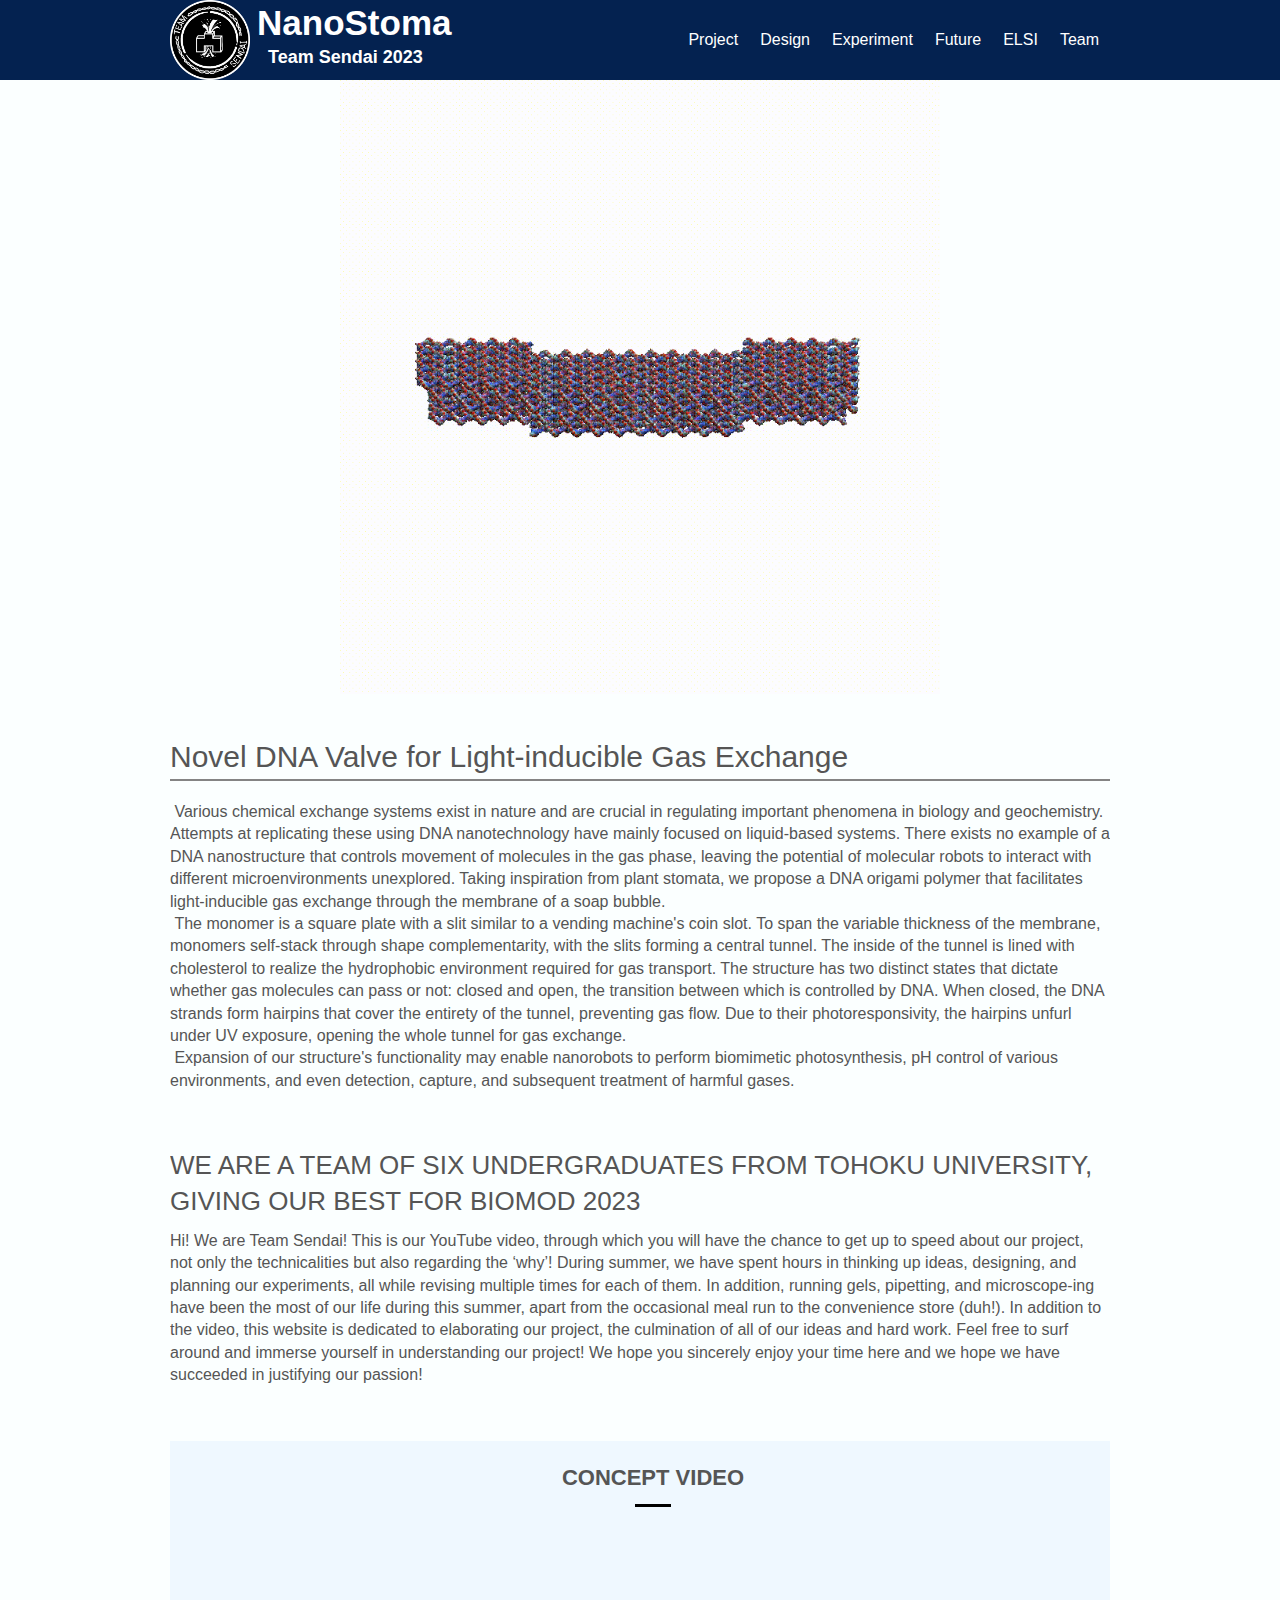
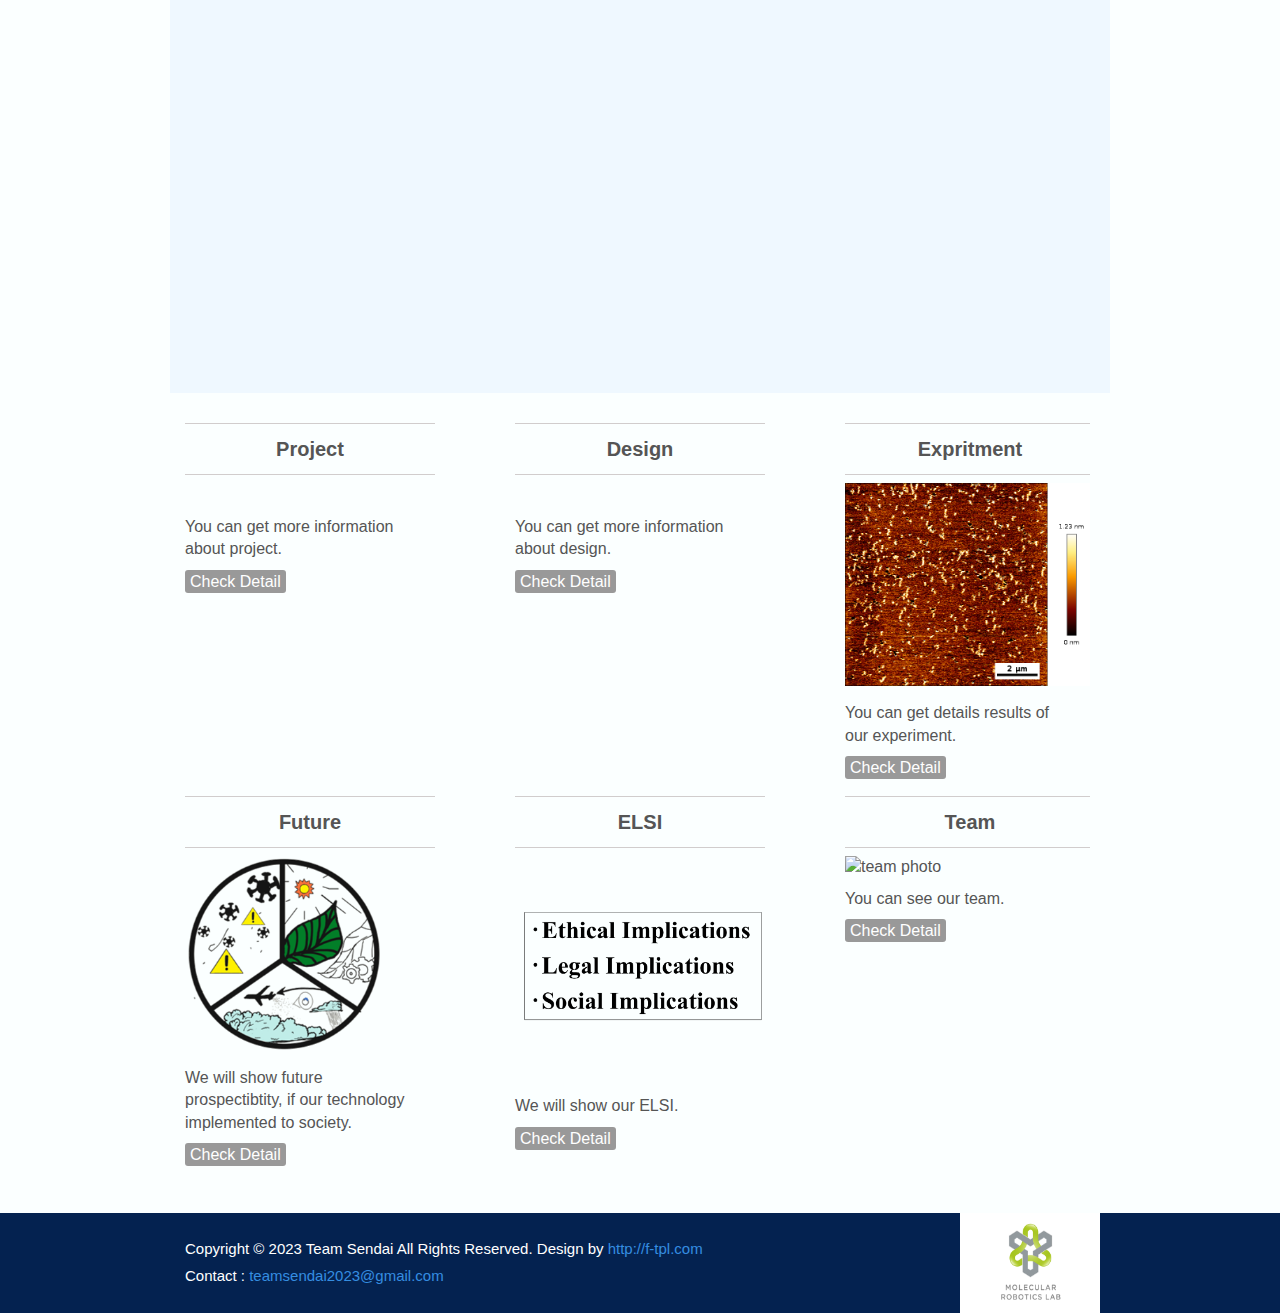
==== index.html @ efcb8c97 "ryan" ====
<!DOCTYPE html>
<html lang="en">


<head>
	<meta charset="UTF-8">
	<meta name="viewport" content="width=device-width, user-scalable=yes, maximum-scale=1.0, minimum-scale=1.0">
	<meta name="description" content="BIOMOD Team Sendai">
	<title>BIOMOD Team Sendai 2023</title>
	<link rel="profile" href="http://gmpg.org/xfn/11">
	<link rel="stylesheet" type="text/css" media="all" href="style.css">
	<!--[if lt IE 9]>
	<script src="js/html5.js"></script>
	<script src="js/css3-mediaqueries.js"></script>
	<![endif]-->
	<script src="js/jquery1.4.4.min.js"></script>
	<script src="js/script.js"></script>
</head>

<body>
	<header id="header" role="banner">
		<div class="inner">
			<a href="index.html">
				<div class="logo">
					<img src="images/logo.PNG" width="80" height="80" alt="This is our team logo" align="left">
					<strong>&thinsp;NanoStoma</strong>
					<h1>&emsp;Team Sendai 2023</h1>
				</div>
			</a>
			<nav id="mainNav">
				<div class="inner">
					<a class="menu" id="menu"><span>MENU</span></a>
					<div class="panel">
						<ul id="topnav">
							<li><a href="project.html"><strong>Project</strong></a>
								<ul class="sub-menu">
									<li><a href="project.html#background">BACKGROUND</a></li>
									<li><a href="project.html#problem">PROBLEM</a></li>
									<li><a href="project.html#challege">CHALLENGE</a></li>
									<li><a href="project.html#solution">SOLUTION</a></li>
									<li><a href="project.html#goal">GOALS</a></li>
									<li><a href="project.html#feasibility">FEASIBILITY</a></li>
								</ul>
							</li>
							<li><a href="design.html"><strong>Design</strong></a>
								<ul class="sub-menu">
									<li><a href="design.html#overview">OVERVIEW</a></li>
									<li><a href="design.html#structure">STRUCTURE</a></li>
									<li><a href="design.html#self-stacking">SELF-STACKING</a></li>
									<li><a href="design.html#slit">SLIT</a></li>
									<li><a href="design.html#locking-mechanism">LOCKING MECHANISM</a></li>
								</ul>
							</li>
							<li><a href="experiment.html"><strong>Experiment</strong></a>
								<ul class="sub-menu">
									<li><a href="experiment.html#summary">SUMMARY</a></li>
									<li><a href="experiment.html#structure">STRUCTURE</a></li>
									<li><a href="experiment.html#stacking">STACKING</a></li>
									<li><a href="experiment.html#locking">LOCKING MECHANISM</a></li>
									<li><a href="experiment.html#cholesterol">CHOLESTEROL</a></li>
								</ul>
							</li>
							<li><a href="future.html"><strong>Future</strong></a></li>
							<li><a href="elsi.html"><strong>ELSI</strong></a></li>
							<li><a href="team.html"><strong>Team </strong></a></li>
						</ul>
					</div>
				</div>
			</nav>
		</div>
	</header>

	<div id="mainBanner">
		<div class="inner" style="text-align: center">
			<img src="images/index/vmd.gif" width="600" height="360" alt="ホームページサンプル株式会社のサイトです">

		</div>
	</div>

	<div id="wrapper">
		<section id="post-221" class="content">
			<h3 class="heading">Novel DNA Valve for Light-inducible Gas Exchange </h3>
			<article class="post">
				<p> &nbsp;Various chemical exchange systems exist in nature and are crucial in regulating important
					phenomena in biology and geochemistry. Attempts at replicating these using DNA nanotechnology have
					mainly focused on liquid-based systems.
					There exists no example of a DNA nanostructure that controls movement of molecules in the gas phase,
					leaving the potential of molecular robots to interact with different microenvironments unexplored.
					Taking inspiration from plant stomata, we propose a DNA origami polymer that facilitates
					light-inducible gas exchange through the membrane of a soap bubble.
					<br />
					&nbsp;The monomer is a square plate with a slit similar to a vending machine's coin slot. To span
					the variable thickness of the membrane, monomers self-stack through shape complementarity, with the
					slits forming a central tunnel.
					The inside of the tunnel is lined with cholesterol to realize the hydrophobic environment required
					for gas transport.
					The structure has two distinct states that dictate whether gas molecules can pass or not: closed and
					open, the transition between which is controlled by DNA. When closed, the DNA strands form hairpins
					that cover the entirety of the tunnel, preventing gas flow.
					Due to their photoresponsivity, the hairpins unfurl under UV exposure, opening the whole tunnel for
					gas exchange.
					<br />
					&nbsp;Expansion of our structure's functionality may enable nanorobots to perform biomimetic
					photosynthesis, pH control of various environments, and even detection, capture, and subsequent
					treatment of harmful gases.
					<br/><br/><br/>
				</p>
			</article>

			
			<article class="post">
				<p style="font-size: 26px;"><strong>WE ARE A TEAM OF SIX UNDERGRADUATES FROM TOHOKU UNIVERSITY, GIVING OUR BEST FOR BIOMOD 2023</strong>
				</p>
				<p> Hi! We are Team Sendai! This is our YouTube video, through which you will have the chance to get up
					to speed about our project, not only the technicalities but also regarding the ‘why’! During summer,
					we have spent hours in thinking up ideas, designing, and planning our experiments, all while
					revising multiple times for each of them. In addition, running gels, pipetting, and microscope-ing
					have been the most of our life during this summer, apart from the occasional meal run to the
					convenience store (duh!). In addition to the video, this website is dedicated to elaborating our
					project, the culmination of all of our ideas and hard work. Feel free to surf around and immerse
					yourself in understanding our project! We hope you sincerely enjoy your time here and we hope we
					have succeeded in justifying our passion!
				</p>
			</article>



			<div class="movie">
				<h2>CONCEPT VIDEO</h2>
				<iframe width="560" height="315" src="https://www.youtube.com/embed/drkWTxfZ9OQ?si=h0eYjU466DrlDH5y"
					title="YouTube video player" frameborder="0"
					allow="accelerometer; autoplay; clipboard-write; encrypted-media; gyroscope; picture-in-picture; web-share"
					allowfullscreen></iframe>
			</div>

		</section>

		<section class="gridWrapper">
			<article class="grid">
				<div class="box">
					<h3>Project</h3>
					<p class="img"><img width="250" src="images/index/project.png" alt="" /></p>
					<p>You can get more information about project.</p>
					<p class="readmore"><a href="project.html">Check Detail</a></p>
				</div>
			</article>
			<article class="grid">
				<div class="box">
					<h3>Design</h3>
					<p class="img"><img width="250" src="images/index/cadnano.png" alt="" /></p>
					<p>You can get more information about design.</p>
					<p class="readmore"><a href="design.html">Check Detail</a></p>
				</div>
			</article>

			<article class="grid">
				<div class="box">
					<h3>Expritment</h3>
					<p class="img"><img width="250" src="images/index/experiment.png" alt="" /></p>
					<p>You can get details results of our experiment.</p>
					<p class="readmore"><a href="experiment.html">Check Detail</a></p>
				</div>
			</article>
			<article class="grid">
				<div class="box">
					<h3>Future</h3>
					<p class="img"><img width="200" src="images/index/future.png" alt="" /></p>
					<p>We will show future prospectibtity, if our technology implemented to society.</p>
					<p class="readmore"><a href="future.html">Check Detail</a></p>
				</div>
			</article>

			<article class="grid">
				<div class="box">
					<h3>ELSI</h3>
					<p class="img"><img width="250" src="images/index/elsi.png" alt="elsi image"
							style="margin-top: 50px;margin-bottom: 50px;" /></p>
					<p>We will show our ELSI.</p>
					<p class="readmore"><a href="elsi.html">Check Detail</a></p>
				</div>
			</article>
			<article class="grid">
				<div class="box">
					<h3>Team</h3>
					<p class="img"><img width="250" src="images/index/team.png" alt="team photo" /></p>
					<p>You can see our team.</p>
					<p class="readmore"><a href="team.html">Check Detail</a></p>
				</div>
			</article>
		</section>
	</div>

	<footer id="footer">
		<div class="inner">

			<article class="molbot"><a href="http://www.molbot.mech.tohoku.ac.jp/"><img src="images/molbot.png"
						width="140" height="100" alt="molbot" align="right"></a></article>
			<article class="copyright">Copyright &copy; 2023 Team Sendai All Rights Reserved. Design by <a
					href="http://f-tpl.com" target="_blank" rel="nofollow">http://f-tpl.com</a></article>
			<article class="mail">Contact : <a
					href="mailto:teamsendai2023&#64;gmail.com">teamsendai2023&#64;gmail.com</a></article>
		</div>
	</footer>

</body>

</html>
---- style.css ----
@charset "utf-8";exp

/* =Reset default browser CSS.
Based on work by Eric Meyer:http://meyerweb.com/eric/tools/css/reset/index.html
-------------------------------------------------------------- */
html, body, div, span, applet, object, iframe, h1, h2, h3, h4, h5, h6, p, blockquote, pre, a, abbr, acronym, address, big, cite, code, del, dfn, em, font, ins, kbd, q, s, samp, small, strike, strong, sub, sup, tt, var, dl, dt, dd, ol, ul, li, fieldset, form, label, legend, table, caption, tbody, tfoot, thead, tr, th, td{border:0;font-family:inherit;font-size:100%;font-style:inherit;font-weight:inherit;margin:0;outline:0;padding:0;vertical-align:baseline;}
:focus{outline:0;}

ol, ul{list-style:none;}
table{border-collapse:separate;border-spacing:0;}
caption, th, td{font-weight:normal;text-align:left;}
blockquote:before, blockquote:after,q:before, q:after{content:"";}
blockquote, q{quotes:"" "";}
a img{border:0;}
figure{margin:0}
article, aside, details, figcaption, figure, footer, header, hgroup, menu, nav, section{display:block;}
/* -------------------------------------------------------------- */

p{
  font-size: 16px;
  line-height:1.4;
}

body{
color:#555;
font:12px arial,"ヒラギノ丸ゴ ProN W4","Hiragino Maru Gothic ProN","メイリオ","Meiryo","ＭＳ Ｐゴシック","MS PGothic",Sans-Serif;
line-height:1.5;
background:#fbffff;
-webkit-text-size-adjust:100%;
}

/* リンク設定
------------------------------------------------------------*/
a{color:#358de0;text-decoration:none;}
a:hover{color:#429bef;}
a:active, a:focus{outline:0;}


/* 全体
------------------------------------------------------------*/
#wrapper{
margin:20px auto 0;
padding:0 1%;
width:98%;
position:relative;
}



.inner{
margin:0 auto;
width:100%;
}


/*************
/* ヘッダー
*************/
#header{
position: -webkit-sticky;
position: sticky;
top:0;
background-color:rgb(4, 34, 80);
z-index:100;
margin:0;
}


#header:after{
content:"";
display: block;   
clear:both; 
visibility:hidden;
}

#header h1{
font-size:40px;
font-weight:normal;
}

/*ページの移動用*/
.page-jump{
  font-size: 12px;
  padding-bottom: -30px;
  margin-bottom: -20px;
  padding-top: -20px;
}


/*************
/* ロゴ
*************/
#header .logo{
float:left;
padding:0;
font-size:35px;/*18*/
color:#ffffff;
font-weight:bold;
line-height:1.3;

}



#header h1{
  font-size:18px;
  color:#ffffff;
  line-height:1.3;
  font-weight:bold;
  margin-left: 30px;
}





/**************************
/* メイン画像（トップページ）
**************************/
#mainBanner{
margin:0 auto;
padding:0;
width:100%;
line-height:0;
}

#mainBanner .inner{position:relative;}

#mainBanner img{
max-width:100%;
height:auto;
}

.slogan{
position:absolute;
max-width:100%;
height:auto;
bottom:0;
left:0;
padding:5px 10px;
line-height:1.4;
z-index:100;
}

.slogan h2{
padding-bottom:5px;
color:#333;
font-size:20px;
}

.slogan h3{
font-size:14px;
color:#666;
}


/**************************
/* グリッド
**************************/
.gridWrapper{
padding-bottom:10px;
clear:both;
overflow:hidden;
}

.grid h3{
font-size: 20px;
padding:10px 0;
text-align: center;
margin-bottom:20px 0;
font-weight:bold;
border-top:1px solid #d1cdcd;
border-bottom:1px solid #d1cdcd;
/**/
width:250px;

}

.gridWrapper .grid{
 margin:0 30px;
 /**/display:flex;
}


.gridWrapper .box{
  padding-left: 5px;
  padding-right: 5px;
  padding-bottom: 5%;
}




.grid p{
  padding:5px 0;
  /**/
  width:220px;
}

.grid p.img{
/*float:left;*/
margin:3px 0 0 0;
}

.readmore{clear:both;}

.readmore a{
padding:3px 5px;
border-radius:3px;
color:#fff;
background:#999;
}

.readmore a:hover{background:#ccc;}


/* フッター内のグリッド(3カラム) */
#footer .grid{
border:0;
background:transparent;
}

#footer .grid p{
  padding:0;
}


/*************
メイン コンテンツ
*************/
section.content{
padding:10px 0;
margin-bottom:20px;
border-radius:6px;
overflow:hidden;
font-size:14px;
}

section.content p{margin-bottom:5px;}


/* アーカイブページ */
section.content .archive{
padding:20px 0 0;
border-bottom:1px dotted #ccc;
}

section.content p{

  margin-top: 5px;
  margin-bottom: 10px;
  padding: 0px;
}

h3.heading{
margin:10px 0 20px;
font-size:30px;
border-bottom:2px solid #848484;
}



section.content img{
max-width:90%;
height:auto;
}

.alignleft{
float:left;
clear:left;
margin:3px 10px 10px 0;
}

.alignright{
float:right;
clear:right;
margin:3px 0 10px 10px;
}

.border,ul.list img{border:4px solid #ebebeb;}


/**//**/
ul.future li:before{
  content:"・"
}

ul.future li{
  font-size:16px;
  text-indent: -10px;
  margin-left: 1.2em;
	text-indent: -1.2em;
}

ul.elsi li:before{
  content:"・"
}

ul.elsi li{
  font-size:16px;
  text-indent: -10px;
  margin-left: 1.2em;
	text-indent: -1.2em;
}

ul.elsi li:last-child{padding-bottom:0;}


/*movie css*/
.movie {
  width: 930px;
  max-width: 90%;
  background-color: #eff8ff;
  padding: 0px 60px;
  margin-top: 55px;
  margin-left: auto;
  margin-right: auto;
}

.movie h2 {
  font-size: 22px;
  font-weight: bold;
  text-align: center;
  padding-top: 20px;
  
}

.movie h2::after {
  content: '';
  display: block;
  width: 36px;
  height: 3px;
  background-color: #000000;
  margin-top: 10px;
  margin-left: auto;
  margin-right: auto;
}

.movie iframe {
  display: block;
  width: 100%;
  height: 456px;
  margin-top: 30px;
}



/*************
/* フッター
*************/
#footer{
background-color:rgb(4, 34, 80);
clear:both;
padding:0;
margin:0;
overflow:hidden;
height: 100px;

display: flex;
}


#footer .copyright{
  font-size:15px;
  margin: 25px 15px 5px;
  color:#ffffff;
}

#footer .mail{
  font-size:15px;
  margin-top: 0px;
  margin-left: 15px;
  color:#ffffff;
}

#footer .molbot{
  justify-content: flex-end;
  margin-right: 10px;
}



/*************
サブ（フッター前）コンテンツ
*************/
#sub ul{padding:10px;}

#sub li{
margin-bottom:10px;
padding-bottom:10px;
border-bottom:1px dashed #ebebeb;
}

#sub li:last-child{
border:0;
margin-bottom:0;
}

#sub li a{
color:#555;
display:block;
}

#sub li a:hover{
color:#a5a5a5;
}

#sub ul.list{padding-bottom:7px;}

#sub ul.list li{
clear:both;
margin-bottom:5px;
padding:5px 0;
overflow:hidden;
}

#sub ul.list li img{
float:left;
margin-right:10px;
}

#sub ul.list li{
font-size:12px;
line-height:1.35;
}

#sub .grid h3{border-radius:0;}


/* page navigation
------------------------------------------------------------*/
.pagenav{
clear:both;
width:100%;
height:30px;
margin:-10px 0 0px;
font-size: 14px;

}

.pagenav a{
color:#000000;
}

.pagenav a:hover{
color:#a5a5a5;
}

.prev{float:left}
.next{float:right;}

#pageLinks{
clear:both;
text-align:center;
}


/* タイポグラフィ
*****************************************************/
.dateLabel{
margin:0 0 10px;
text-align:right;
font:italic 1em "Palatino Linotype", "Book Antiqua", Palatino, serif;
}

.post p{padding-bottom:10px;}

.post ul{margin:0 0 10px 10px;}

.post ul li{
margin-bottom:5px;
padding-left:15px;
background:url(images/bullet.png) no-repeat 0 8px;
}

.post ol{margin:0 0 10px 30px;}

.post ol li{list-style:decimal;}

.post h1{
margin:20px 0;
padding:5px 0;
font-size:150%;
color:#000;
border-bottom:3px solid #f0f0f0;
}

.post h2{
border-bottom:2px solid #f0f0f0;
margin:10px 0;
padding-bottom:2px;
font-size:130%;
font-weight:normal;
color:#333;

}

.post h3{

font-size:24px;
font-weight:normal;
color:#242424;
border-bottom:2px solid #cacaca;
margin-bottom: 20px;

/*below two sentences ia for jump*/
padding-top: 85px;
margin-top: -85px;
}

.post h4{
  font-size:20px;
  margin:0px;
  padding-bottom:0px; 
  font-weight:normal;
  color:#242424;
}



.post .box{
  padding:0px 40px;
  margin:0px 40px;
}

.post blockquote{
clear:both;
padding:10px 0 10px 15px;
margin:10px 0 25px 30px;
border-left:5px solid #ccc;
}
 
.post blockquote p{padding:5px 0;}


.post dt{font-weight:bold;}

.post dd{padding-bottom:10px;}

.post img{
  max-width:100%;
  height:auto;
  padding:0;
  display: inline-block;
  padding:0 20px;
  text-align: centers;
}

/*テーブル用の設定*/
.post .table{
  text-align: center;
  font-size: 16px;
}





.post .name{
  padding:10px 40px 0px;
  margin:0 40px;
  font-size:30px;
  list-style:none;
}

.post .introduction{
  padding:0 40px;
  margin:0 40px;
  font-size:16px;
  list-style:none;
}


img.aligncenter{
display:block;
margin:5px auto;
}

img.alignright{
padding:4px;
margin:0 0 2px 7px;
display:inline;
}

img.alignleft{
  padding:4px;
  margin:0 7px 2px 0;
  display:inline;
}

.alignright{float:right;}
.alignleft{float:left;}


/* PC用
------------------------------------------------------------*/
@media only screen and (min-width:960px){
#wrapper,.inner{
width:940px;
padding:0;
}

#wrapper{padding-bottom:20px;}

/* グリッド全体 */
.gridWrapper{
display:table;
border-collapse:separate;
border-spacing:20px;
margin-left:-20px;
/**/
width:100%;
display: flex;
justify-content: space-between;
flex-wrap: wrap;
}

/* グリッド共通 ベース:トップページ4カラム */
.grid{
width:220px;
display:table-cell;

}

#sub.gridWrapper{width:980px;}

/* サブコンテンツ + フッター グリッド(3カラム) */
#sub .grid, #footer .grid{width:300px;}

/* トップナビゲーション */
nav div.panel{display:block !important;}

a#menu{display:none;}

#topnav{
float:right;
margin-top:-5px;
}

#topnav li{
float:left;
margin:13px 5px 0;
text-align:center;
position:relative;
}

#topnav a{
color:#ffffff;
font-size:16px;
display:block;
padding:22px 6px;
line-height:1.2;
}

#topnav span{
font-size:0px;
color:#a5a5a5;
}

#topnav li.current-menu-item a,#topnav a:hover{
background:#656464;
}

#topnav ul{
width:160px;
display:none;
}

#topnav li:hover ul{
display:block;
position:absolute;
top:auto;
left:0;
z-index:500;
}

#topnav li li{
margin:0;
float:none;
width:160px;
text-align:left;
background:#656464;
}

#topnav li li a{
padding:10px;
border:0;
}

#topnav li.current-menu-item li a,#topnav li li a{
border-bottom-width:1px;
}

#topnav li li.current-menu-item a,#topnav li li a:hover{
padding-bottom:10px;
border-bottom-width:3px;
background:#828282;
}
}



@media only screen and (max-width:959px){
*{
    -webkit-box-sizing: border-box;
       -moz-box-sizing: border-box;
         -o-box-sizing: border-box;
        -ms-box-sizing: border-box;
            box-sizing: border-box;
}

#header h1{
text-align:center;
}

#header .logo,#footer .logo{
float:none;
text-align:center;
padding:0px 5px;
}

#footer .copyright{
  padding-top: 0;
  margin-top: 0;
  margin-bottom: 2px;
}

/* トップナビゲーション */
nav#mainNav{
clear:both;
width:100%;
margin:0 auto;
padding:0;
background: -webkit-gradient(linear, left top, left bottom, color-stop(1, #f4f4f4), color-stop(0.00, #f4f4f4));
background: -webkit-linear-gradient(top, #f4f4f4 0%, #f4f4f4 100%);
background: -moz-linear-gradient(top, #f4f4f4 0%, #f4f4f4 100%);
background: -o-linear-gradient(top, #f4f4f4 0%, #f4f4f4 100%);
background: -ms-linear-gradient(top, #f4f4f4 0%, #f4f4f4 100%);
background: linear-gradient(top, #f4f4f4 0%, #f4f4f4 100%);
}

nav#mainNav a.menu{
width:100%;
display:block;
height:40px;
line-height:40px;
font-weight: bold;
text-align:left;
color:#555;
}

nav#mainNav a#menu span{padding-left:10px;}
nav#mainNav a#menu span:before{content:"≡ ";}
nav#mainNav a.menuOpen span:before{content:"× ";}
/**/
nav#mainNav ul#topnav span{font-size:0px;}

nav#mainNav a#menu:hover{cursor:pointer;}

nav .panel{
display:none;
width:100%;
position:relative;
right:0;
top:0;
z-index:1;
}

nav#mainNav ul{
margin:0;
padding:0;
}

nav#mainNav ul li{
float:none;
clear:both;
width:100%;
height:auto;
line-height:1.2;
}

nav#mainNav ul li a,nav#mainNav ul li.current-menu-item li a{
display: block;
padding:15px 10px;
text-align:left;
border-bottom:1px dashed #e8e8e8;
color:#555;
}

nav#mainNav ul li a span{padding-left:10px;}

nav#mainNav ul li:first-child a{border-top:1px dashed #e8e8e8;}

nav#mainNav ul li:last-child a{border:0;}


nav#mainNav ul li li:last-child a{border:0;}
nav#mainNav ul li li:last-child a{border-bottom:1px dashed #e8e8e8;}
 
nav#mainNav ul li.current-menu-item a,nav#mainNav ul li a:hover,nav#mainNav ul li.current-menu-item a,nav#mainNav ul li a:active, nav#mainNav ul li li.current-menu-item a, nav#mainNav ul li.current-menu-item li a:hover, nav#mainNav ul li.current-menu-item li a:active{
background:#eee;
}

nav div.panel{float:none;}

nav#mainNav ul li li{
/*important factor*/
display: none;

float:left;
border:0;
}

nav#mainNav ul li li a, nav#mainNav ul li.current-menu-item li a, nav#mainNav ul li li.current-menu-item a{
padding-left:40px;
background:url(images/sub1.png) no-repeat 20px -62px;
}

nav#mainNav ul li li.current-menu-item a,nav#mainNav ul li li a:hover, nav#mainNav ul li.current-menu-item li a:hover{background:#eee url(images/sub1.png) no-repeat 20px -62px;}

nav#mainNav ul li li:last-child a{background:#f4f4f4 url(images/subLast.png) no-repeat 20px -65px;}
nav#mainNav ul li li:last-child.current-menu-item a,nav#mainNav ul li li:last-child a:hover,nav#mainNav ul li.current-menu-item li:last-child a:hover{background:#eee url(images/subLast.png) no-repeat 20px -65px;}

.grid{
float:left;
width:48%;
margin:10px 2% 0 0;
}

.grid img{
float:left;
margin-right:5px;
}

#sub .grid{
width:32%;
margin:10px 1%;
}

#sub .grid:first-child{
margin-left:0;
}

#sub .grid:last-child{
margin-right:0;
}

#footer .grid, #footer .grid p{
float:none;
width:100%;
text-align:center;
border:0;
}



#footer .grid:last-child{padding-top:20px;}
}





@media only screen and (max-width:768px){
  #header{padding-bottom:0;}
#header h1{text-align:center;}

#header .logo{
float:none;
text-align:center;
padding:10px 5px 20px;
}

#sub ul.list{padding:10px 10px 11px;}

#sub ul.list li{padding-bottom:10px;margin-bottom:8px;}


}


@media only screen and (max-width:640px){

#footer .grid p{text-align:center;}

.grid img{float:none;margin:20px auto 10px;max-width:100%;height:auto;}

.grid p,#sub .grid li{text-align:left;}

  .alignleft,.alignright{float:none;display:block;margin:0 auto 10px;}
}


@media only screen and (max-width:480px){
#mainBanner h2,#mainBanner h3{font-size:80%;}

#sub .grid{
float:none;
width:98%;
}

#sub .grid h3{padding:10px 5px;}
}
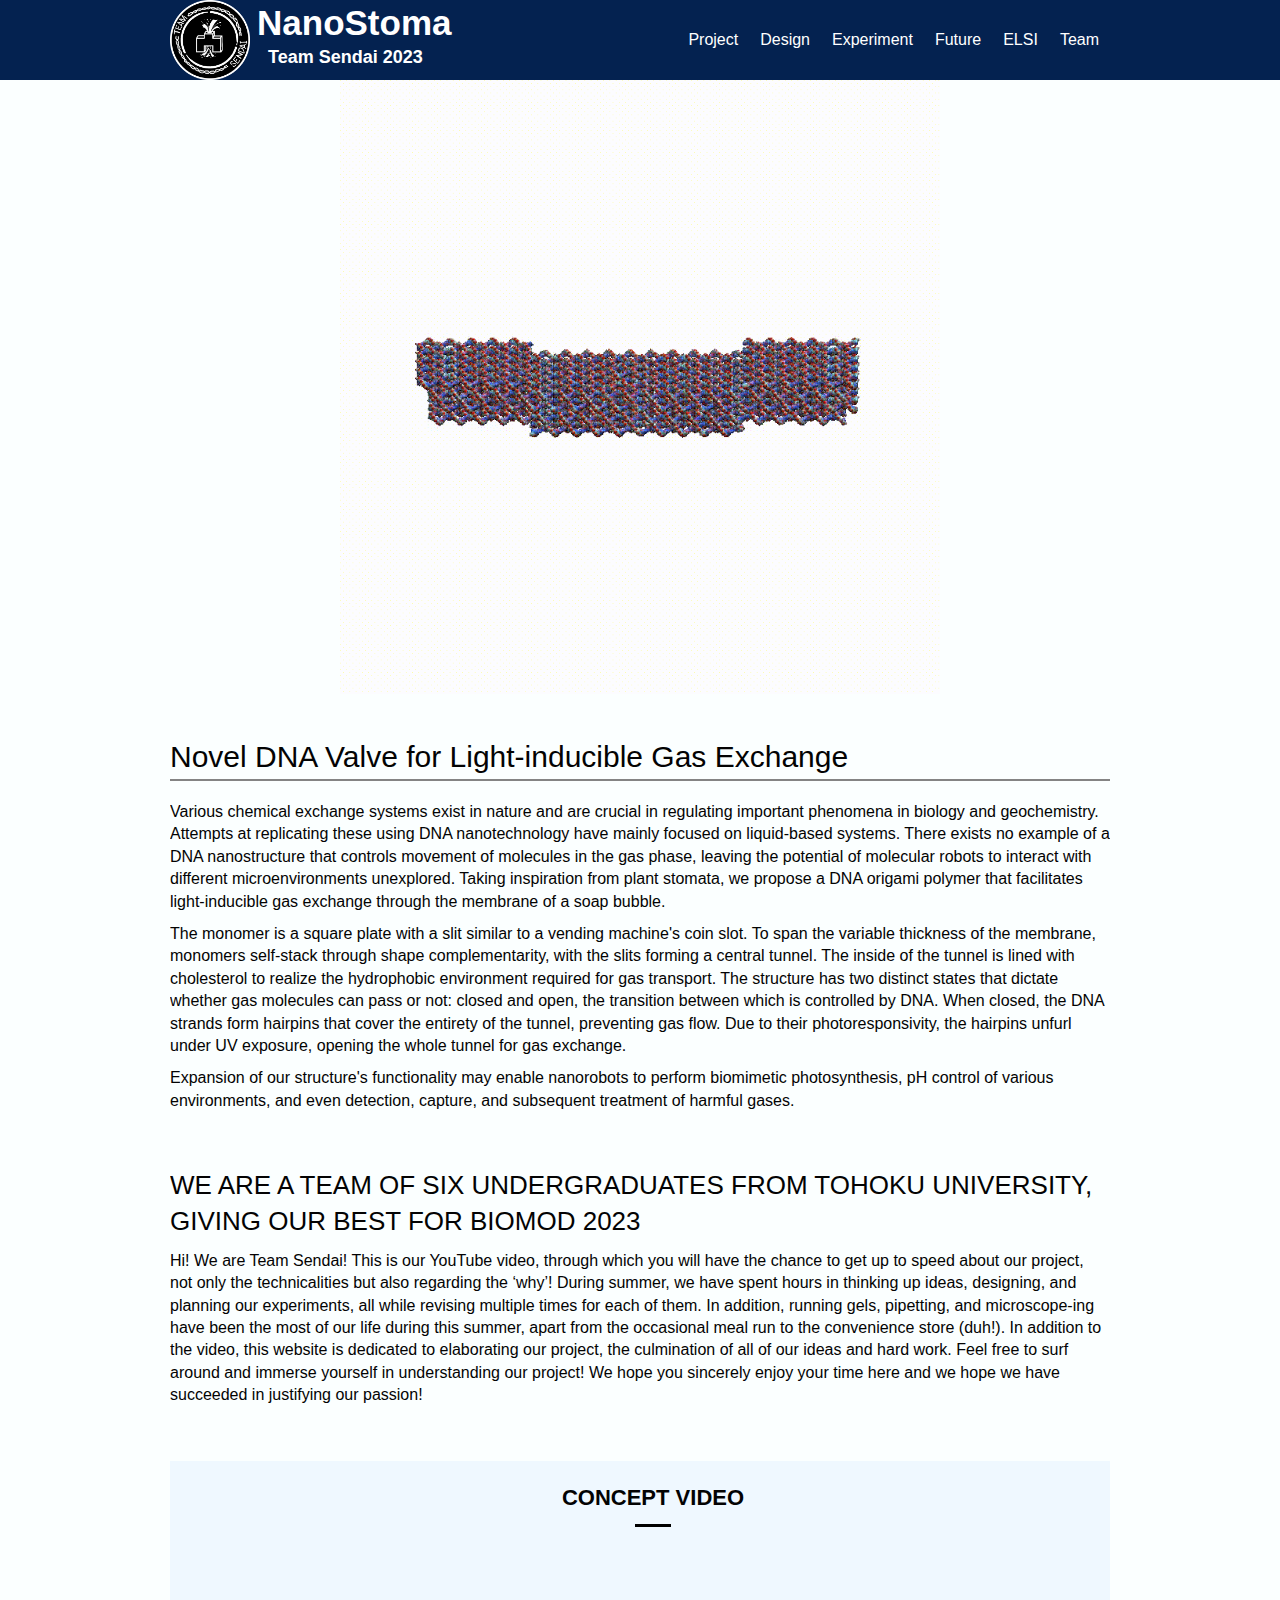
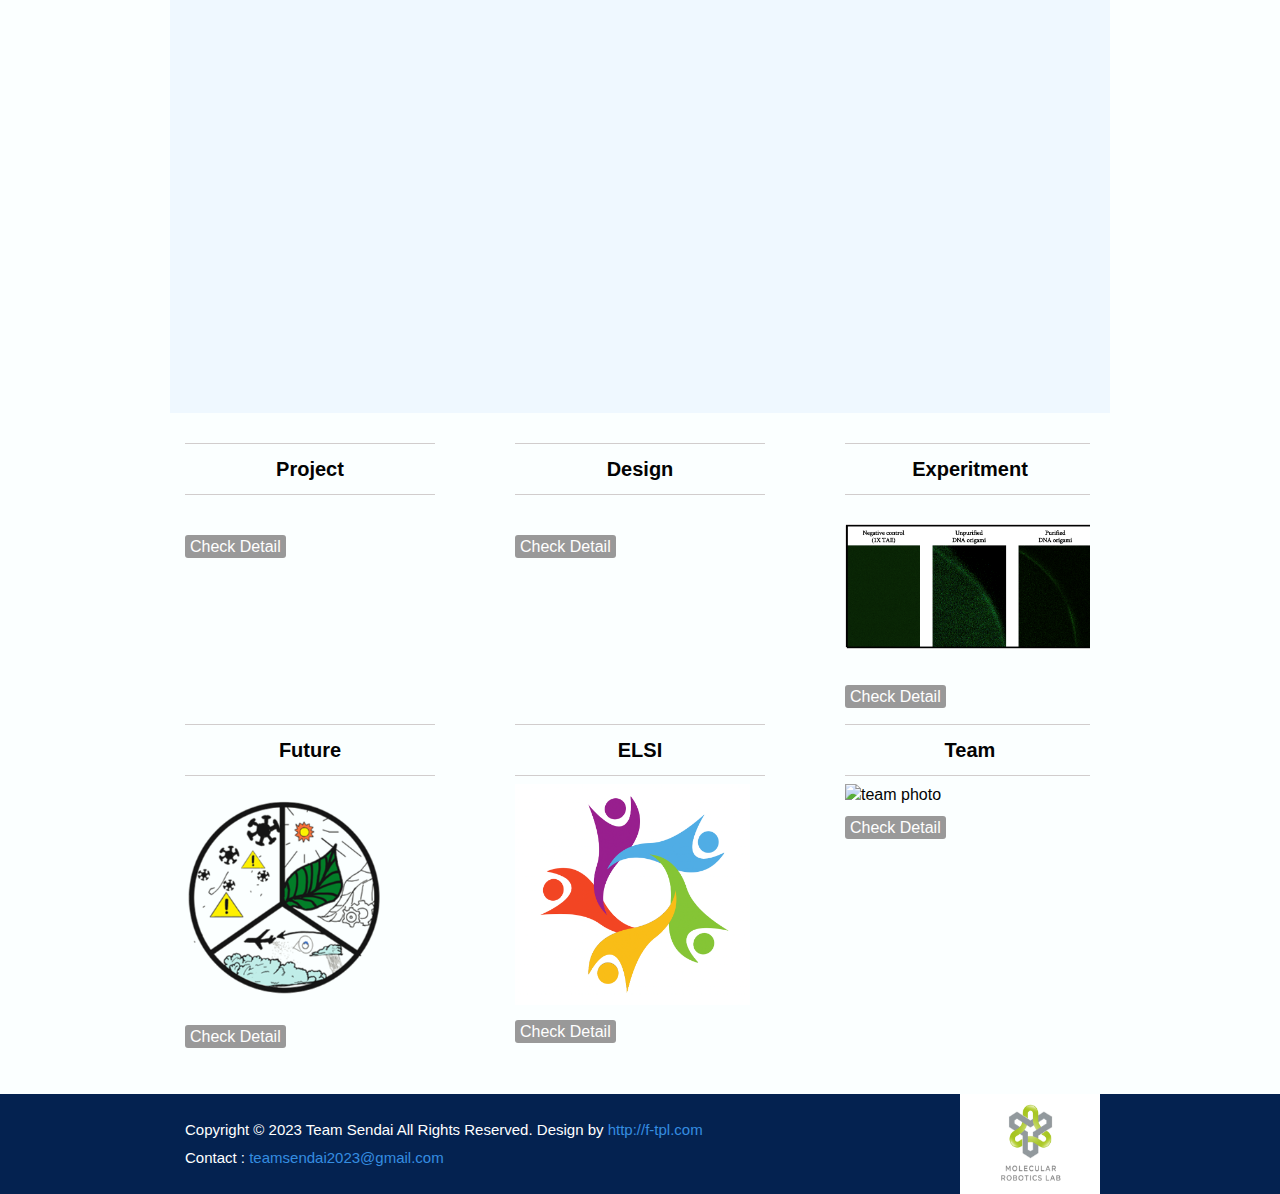
==== commit 37ac43eb: "semi" ====
--- a/index.html
+++ b/index.html
@@ -36,7 +36,7 @@
 								<ul class="sub-menu">
 									<li><a href="project.html#background">BACKGROUND</a></li>
 									<li><a href="project.html#problem">PROBLEM</a></li>
-									<li><a href="project.html#challege">CHALLENGE</a></li>
+									<li><a href="project.html#challege">CHALLENGES</a></li>
 									<li><a href="project.html#solution">SOLUTION</a></li>
 									<li><a href="project.html#goal">GOALS</a></li>
 									<li><a href="project.html#feasibility">FEASIBILITY</a></li>
@@ -45,10 +45,9 @@
 							<li><a href="design.html"><strong>Design</strong></a>
 								<ul class="sub-menu">
 									<li><a href="design.html#overview">OVERVIEW</a></li>
-									<li><a href="design.html#structure">STRUCTURE</a></li>
+									<li><a href="design.html#structure">MAIN STRUCTURE</a></li>
 									<li><a href="design.html#self-stacking">SELF-STACKING</a></li>
 									<li><a href="design.html#slit">SLIT</a></li>
-									<li><a href="design.html#locking-mechanism">LOCKING MECHANISM</a></li>
 								</ul>
 							</li>
 							<li><a href="experiment.html"><strong>Experiment</strong></a>
@@ -58,10 +57,11 @@
 									<li><a href="experiment.html#stacking">STACKING</a></li>
 									<li><a href="experiment.html#locking">LOCKING MECHANISM</a></li>
 									<li><a href="experiment.html#cholesterol">CHOLESTEROL</a></li>
+									<li><a href="experiment.html#soap">SOAP BUBBLE</a></li>
 								</ul>
 							</li>
 							<li><a href="future.html"><strong>Future</strong></a></li>
-							<li><a href="elsi.html"><strong>ELSI</strong></a></li>
+							<li><a href="elsi.html"><strong>ELSI</strong></a></li>    
 							<li><a href="team.html"><strong>Team </strong></a></li>
 						</ul>
 					</div>
@@ -72,7 +72,7 @@
 
 	<div id="mainBanner">
 		<div class="inner" style="text-align: center">
-			<img src="images/index/vmd.gif" width="600" height="360" alt="ホームページサンプル株式会社のサイトです">
+			<img src="images/index/vmd.gif" width="600" height="360" alt="">
 
 		</div>
 	</div>
@@ -81,15 +81,15 @@
 		<section id="post-221" class="content">
 			<h3 class="heading">Novel DNA Valve for Light-inducible Gas Exchange </h3>
 			<article class="post">
-				<p> &nbsp;Various chemical exchange systems exist in nature and are crucial in regulating important
+				<p> Various chemical exchange systems exist in nature and are crucial in regulating important
 					phenomena in biology and geochemistry. Attempts at replicating these using DNA nanotechnology have
 					mainly focused on liquid-based systems.
 					There exists no example of a DNA nanostructure that controls movement of molecules in the gas phase,
 					leaving the potential of molecular robots to interact with different microenvironments unexplored.
 					Taking inspiration from plant stomata, we propose a DNA origami polymer that facilitates
 					light-inducible gas exchange through the membrane of a soap bubble.
-					<br />
-					&nbsp;The monomer is a square plate with a slit similar to a vending machine's coin slot. To span
+				</p>
+				<p>	The monomer is a square plate with a slit similar to a vending machine's coin slot. To span
 					the variable thickness of the membrane, monomers self-stack through shape complementarity, with the
 					slits forming a central tunnel.
 					The inside of the tunnel is lined with cholesterol to realize the hydrophobic environment required
@@ -99,8 +99,8 @@
 					that cover the entirety of the tunnel, preventing gas flow.
 					Due to their photoresponsivity, the hairpins unfurl under UV exposure, opening the whole tunnel for
 					gas exchange.
-					<br />
-					&nbsp;Expansion of our structure's functionality may enable nanorobots to perform biomimetic
+				</p>
+				<p>	Expansion of our structure's functionality may enable nanorobots to perform biomimetic
 					photosynthesis, pH control of various environments, and even detection, capture, and subsequent
 					treatment of harmful gases.
 					<br/><br/><br/>
@@ -127,10 +127,9 @@
 
 			<div class="movie">
 				<h2>CONCEPT VIDEO</h2>
-				<iframe width="560" height="315" src="https://www.youtube.com/embed/drkWTxfZ9OQ?si=h0eYjU466DrlDH5y"
-					title="YouTube video player" frameborder="0"
-					allow="accelerometer; autoplay; clipboard-write; encrypted-media; gyroscope; picture-in-picture; web-share"
-					allowfullscreen></iframe>
+			<iframe width="560" height="315" src="https://www.youtube.com/embed/drkWTxfZ9OQ?si=ww-wEWljlbt1SqSk" 
+				title="YouTube video player" frameborder="0" allow="accelerometer; autoplay; clipboard-write; encrypted-media; gyroscope; picture-in-picture; web-share" allowfullscreen>
+			</iframe>
 			</div>
 
 		</section>
@@ -140,32 +139,29 @@
 				<div class="box">
 					<h3>Project</h3>
 					<p class="img"><img width="250" src="images/index/project.png" alt="" /></p>
-					<p>You can get more information about project.</p>
 					<p class="readmore"><a href="project.html">Check Detail</a></p>
 				</div>
 			</article>
 			<article class="grid">
 				<div class="box">
 					<h3>Design</h3>
-					<p class="img"><img width="250" src="images/index/cadnano.png" alt="" /></p>
-					<p>You can get more information about design.</p>
+					<p class="img"><img width="250" src="images/index/design.png" alt="" /></p>
 					<p class="readmore"><a href="design.html">Check Detail</a></p>
 				</div>
 			</article>
 
 			<article class="grid">
 				<div class="box">
-					<h3>Expritment</h3>
-					<p class="img"><img width="250" src="images/index/experiment.png" alt="" /></p>
-					<p>You can get details results of our experiment.</p>
+					<h3>Experitment</h3>
+					<p class="img"><img width="250" src="images/index/experiment.png" alt="" style="margin-top: 20px;margin-bottom: 20px;"/></p>
 					<p class="readmore"><a href="experiment.html">Check Detail</a></p>
 				</div>
 			</article>
 			<article class="grid">
 				<div class="box">
 					<h3>Future</h3>
-					<p class="img"><img width="200" src="images/index/future.png" alt="" /></p>
-					<p>We will show future prospectibtity, if our technology implemented to society.</p>
+					<p class="img"><img width="200" src="images/index/future.png" alt=""
+						style="margin-top: 15px;margin-bottom: 15px;" /></p>
 					<p class="readmore"><a href="future.html">Check Detail</a></p>
 				</div>
 			</article>
@@ -173,9 +169,7 @@
 			<article class="grid">
 				<div class="box">
 					<h3>ELSI</h3>
-					<p class="img"><img width="250" src="images/index/elsi.png" alt="elsi image"
-							style="margin-top: 50px;margin-bottom: 50px;" /></p>
-					<p>We will show our ELSI.</p>
+					<p class="img"><img width="235" src="images/index/elsi.png" alt="elsi image" style="text-align: center" /></p>
 					<p class="readmore"><a href="elsi.html">Check Detail</a></p>
 				</div>
 			</article>
@@ -183,7 +177,6 @@
 				<div class="box">
 					<h3>Team</h3>
 					<p class="img"><img width="250" src="images/index/team.png" alt="team photo" /></p>
-					<p>You can see our team.</p>
 					<p class="readmore"><a href="team.html">Check Detail</a></p>
 				</div>
 			</article>
@@ -192,13 +185,11 @@
 
 	<footer id="footer">
 		<div class="inner">
-
 			<article class="molbot"><a href="http://www.molbot.mech.tohoku.ac.jp/"><img src="images/molbot.png"
 						width="140" height="100" alt="molbot" align="right"></a></article>
 			<article class="copyright">Copyright &copy; 2023 Team Sendai All Rights Reserved. Design by <a
 					href="http://f-tpl.com" target="_blank" rel="nofollow">http://f-tpl.com</a></article>
-			<article class="mail">Contact : <a
-					href="mailto:teamsendai2023&#64;gmail.com">teamsendai2023&#64;gmail.com</a></article>
+			<article class="mail">Contact : <a href="mailto:teamsendai2023&#64;gmail.com">teamsendai2023&#64;gmail.com</a></article>
 		</div>
 	</footer>
 
--- a/style.css
+++ b/style.css
@@ -22,7 +22,7 @@
 }
 
 body{
-color:#555;
+color:#030303;
 font:12px arial,"ヒラギノ丸ゴ ProN W4","Hiragino Maru Gothic ProN","メイリオ","Meiryo","ＭＳ Ｐゴシック","MS PGothic",Sans-Serif;
 line-height:1.5;
 background:#fbffff;
@@ -397,12 +397,12 @@
 }
 
 #sub li a{
-color:#555;
+color:#000000;
 display:block;
 }
 
 #sub li a:hover{
-color:#a5a5a5;
+color:#000000;
 }
 
 #sub ul.list{padding-bottom:7px;}
@@ -491,7 +491,7 @@
 padding-bottom:2px;
 font-size:130%;
 font-weight:normal;
-color:#333;
+color:#000000;
 
 }
 
@@ -499,7 +499,7 @@
 
 font-size:24px;
 font-weight:normal;
-color:#242424;
+color:#000000;
 border-bottom:2px solid #cacaca;
 margin-bottom: 20px;
 
@@ -513,7 +513,7 @@
   margin:0px;
   padding-bottom:0px; 
   font-weight:normal;
-  color:#242424;
+  color:#000000;
 }
 
 
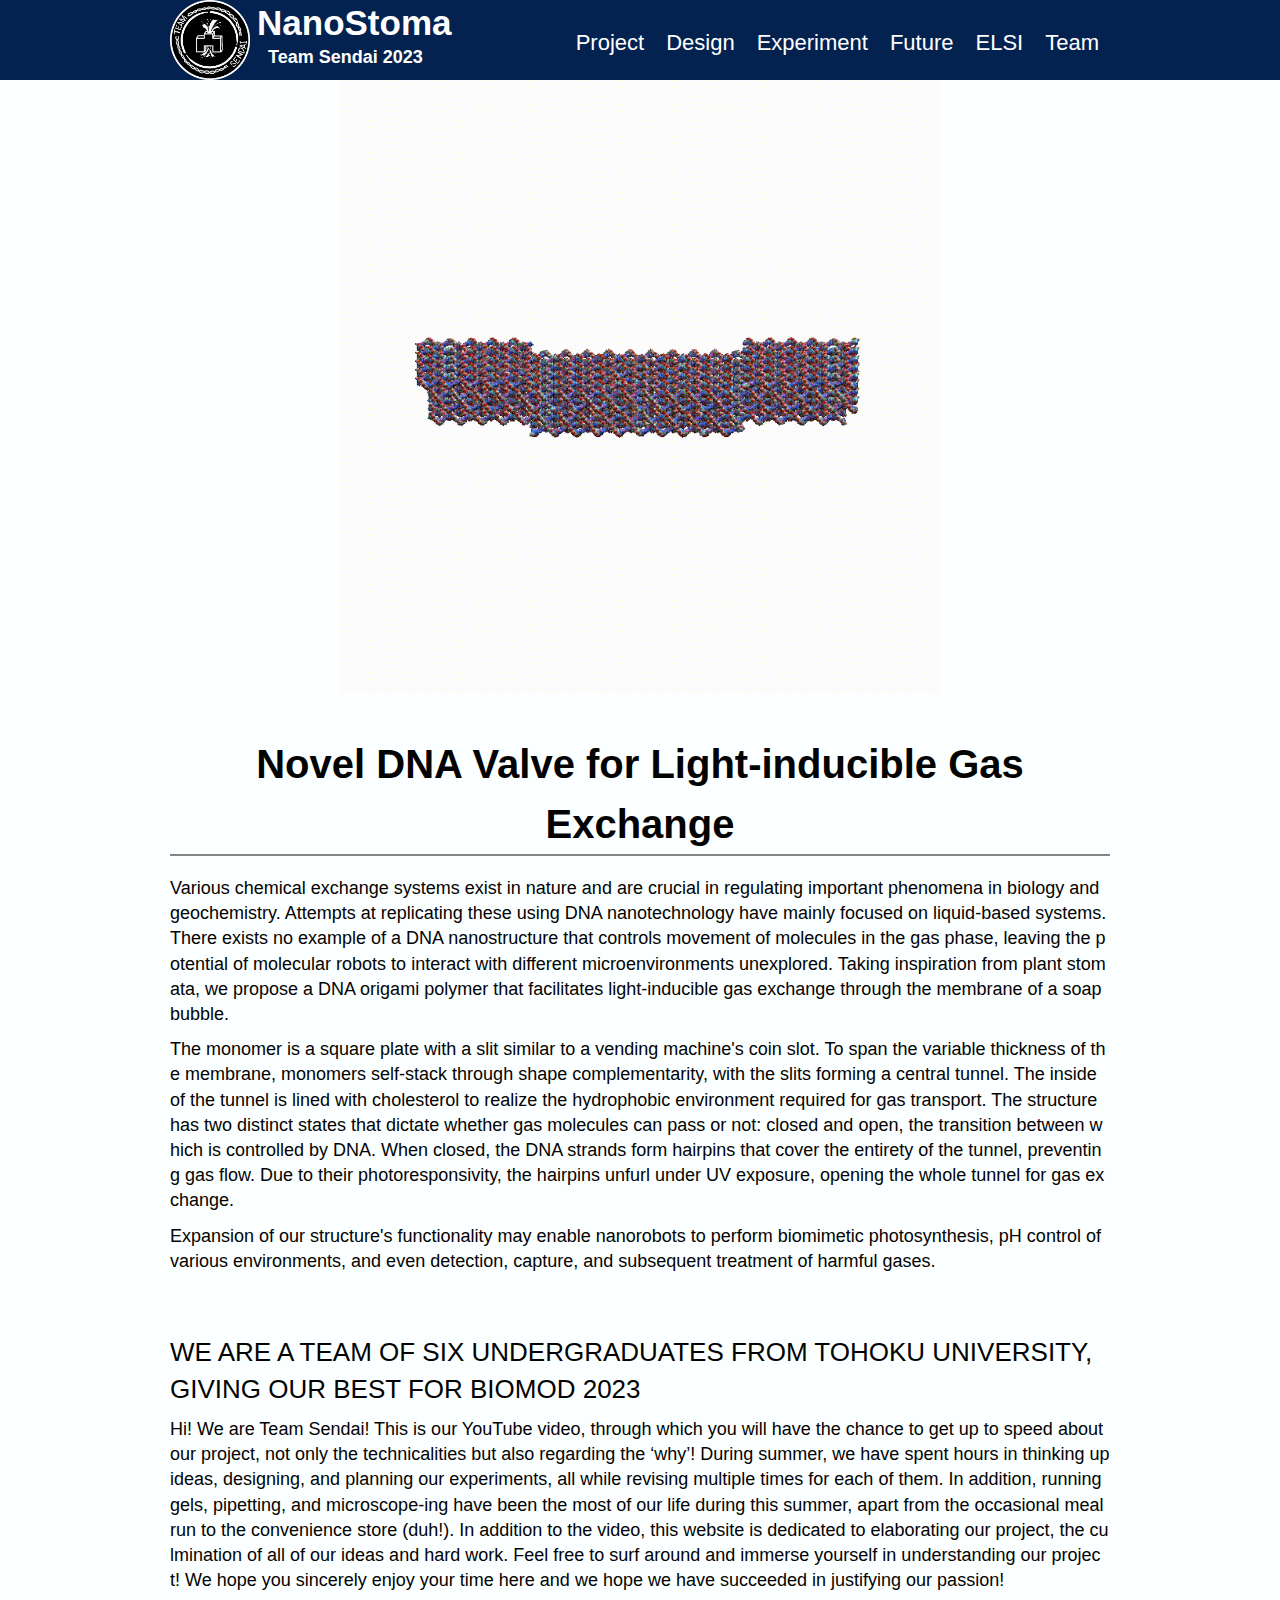
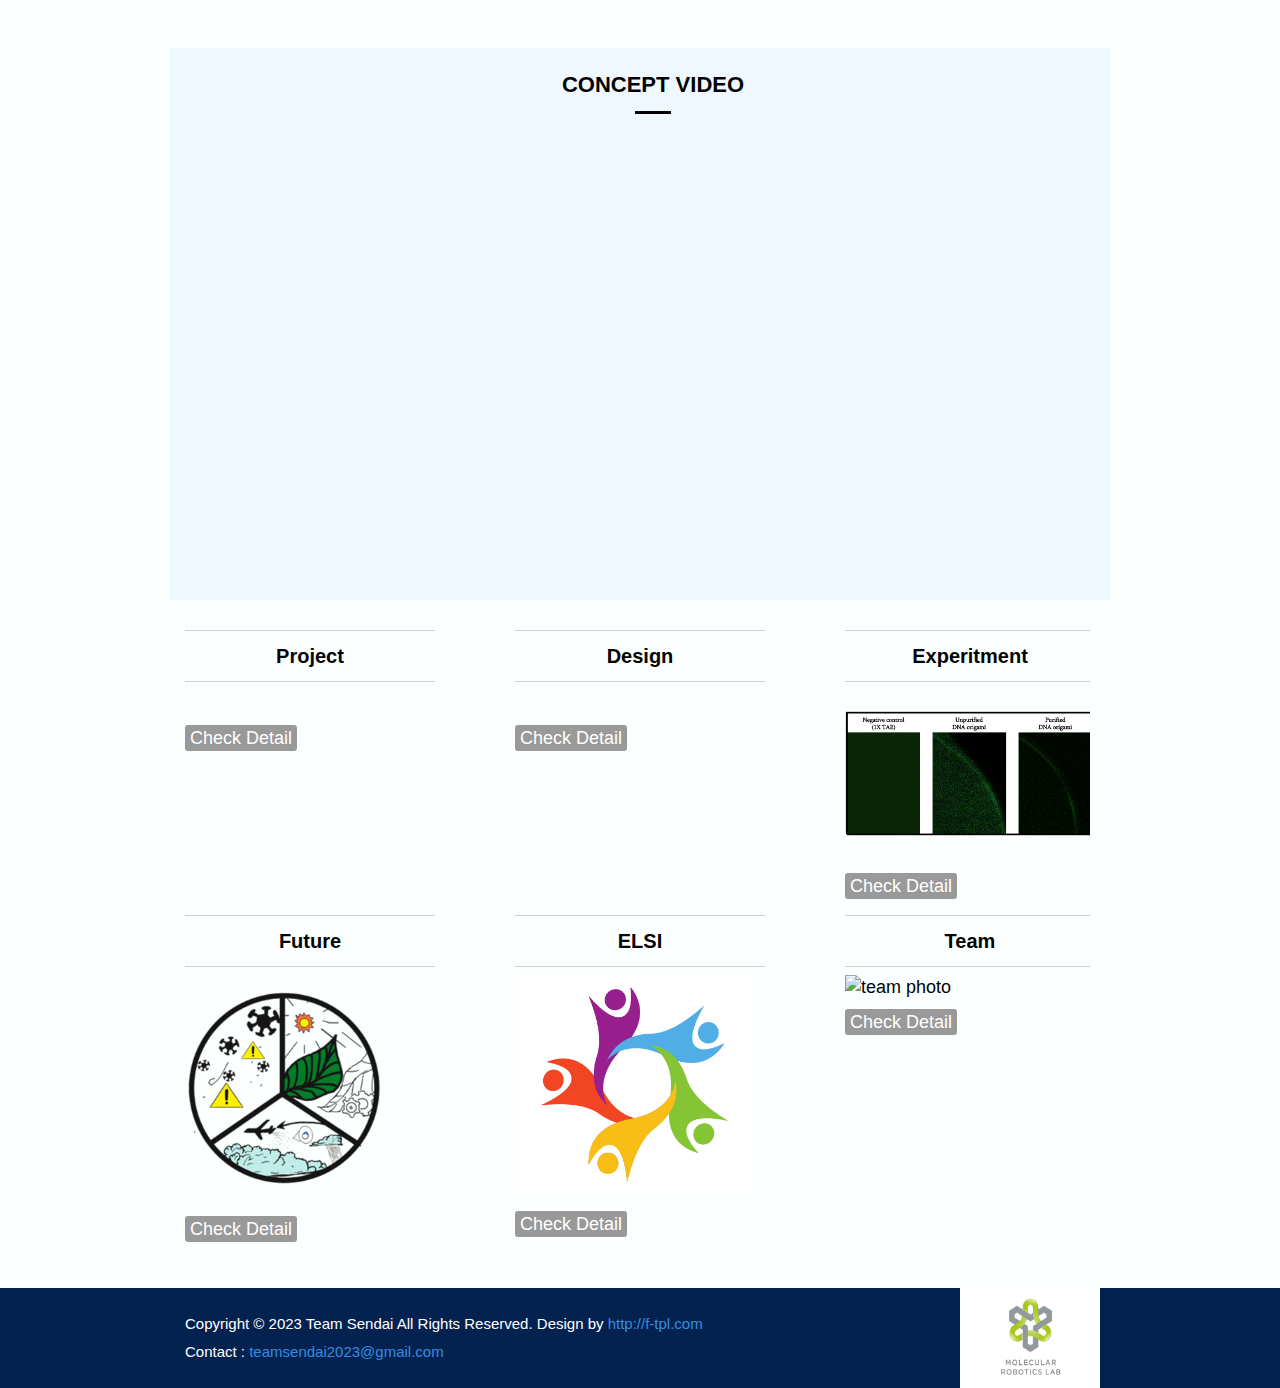
==== commit e380ff50: "final" ====
--- a/index.html
+++ b/index.html
@@ -7,6 +7,7 @@
 	<meta name="viewport" content="width=device-width, user-scalable=yes, maximum-scale=1.0, minimum-scale=1.0">
 	<meta name="description" content="BIOMOD Team Sendai">
 	<title>BIOMOD Team Sendai 2023</title>
+	<link rel="icon" href="images/logo.PNG">
 	<link rel="profile" href="http://gmpg.org/xfn/11">
 	<link rel="stylesheet" type="text/css" media="all" href="style.css">
 	<!--[if lt IE 9]>
--- a/style.css
+++ b/style.css
@@ -17,13 +17,14 @@
 /* -------------------------------------------------------------- */
 
 p{
-  font-size: 16px;
+  font-size: 18px;
   line-height:1.4;
+  word-break: break-all;
 }
 
 body{
 color:#030303;
-font:12px arial,"ヒラギノ丸ゴ ProN W4","Hiragino Maru Gothic ProN","メイリオ","Meiryo","ＭＳ Ｐゴシック","MS PGothic",Sans-Serif;
+font:12px "Sylfaen","ヒラギノ丸ゴ ProN W4","Hiragino Maru Gothic ProN","メイリオ","Meiryo","ＭＳ Ｐゴシック","MS PGothic",Sans-Serif;
 line-height:1.5;
 background:#fbffff;
 -webkit-text-size-adjust:100%;
@@ -171,6 +172,7 @@
 font-weight:bold;
 border-top:1px solid #d1cdcd;
 border-bottom:1px solid #d1cdcd;
+font-weight: bold;
 /**/
 width:250px;
 
@@ -254,8 +256,10 @@
 
 h3.heading{
 margin:10px 0 20px;
-font-size:30px;
+font-size:40px;
 border-bottom:2px solid #848484;
+font-weight: bold;
+text-align: center;
 }
 
 
@@ -480,24 +484,26 @@
 .post h1{
 margin:20px 0;
 padding:5px 0;
-font-size:150%;
+font-size:180%;
 color:#000;
 border-bottom:3px solid #f0f0f0;
+font-weight: bold;
 }
 
 .post h2{
 border-bottom:2px solid #f0f0f0;
 margin:10px 0;
 padding-bottom:2px;
-font-size:130%;
+font-size:160%;
 font-weight:normal;
 color:#000000;
+font-weight: bold;
 
 }
 
 .post h3{
 
-font-size:24px;
+font-size: 28px;
 font-weight:normal;
 color:#000000;
 border-bottom:2px solid #cacaca;
@@ -506,14 +512,18 @@
 /*below two sentences ia for jump*/
 padding-top: 85px;
 margin-top: -85px;
+font-weight: bold;
 }
 
 .post h4{
-  font-size:20px;
+  
+  font-size:22px;
   margin:0px;
   padding-bottom:0px; 
   font-weight:normal;
   color:#000000;
+  font-weight: bold;
+
 }
 
 
@@ -559,14 +569,14 @@
 .post .name{
   padding:10px 40px 0px;
   margin:0 40px;
-  font-size:30px;
+  font-size:36px;
   list-style:none;
 }
 
 .post .introduction{
   padding:0 40px;
   margin:0 40px;
-  font-size:16px;
+  font-size:18px;
   list-style:none;
 }
 
@@ -646,7 +656,7 @@
 
 #topnav a{
 color:#ffffff;
-font-size:16px;
+font-size:22px;
 display:block;
 padding:22px 6px;
 line-height:1.2;
@@ -683,6 +693,7 @@
 }
 
 #topnav li li a{
+font-size: 16px;
 padding:10px;
 border:0;
 }
@@ -727,6 +738,7 @@
 
 /* トップナビゲーション */
 nav#mainNav{
+
 clear:both;
 width:100%;
 margin:0 auto;
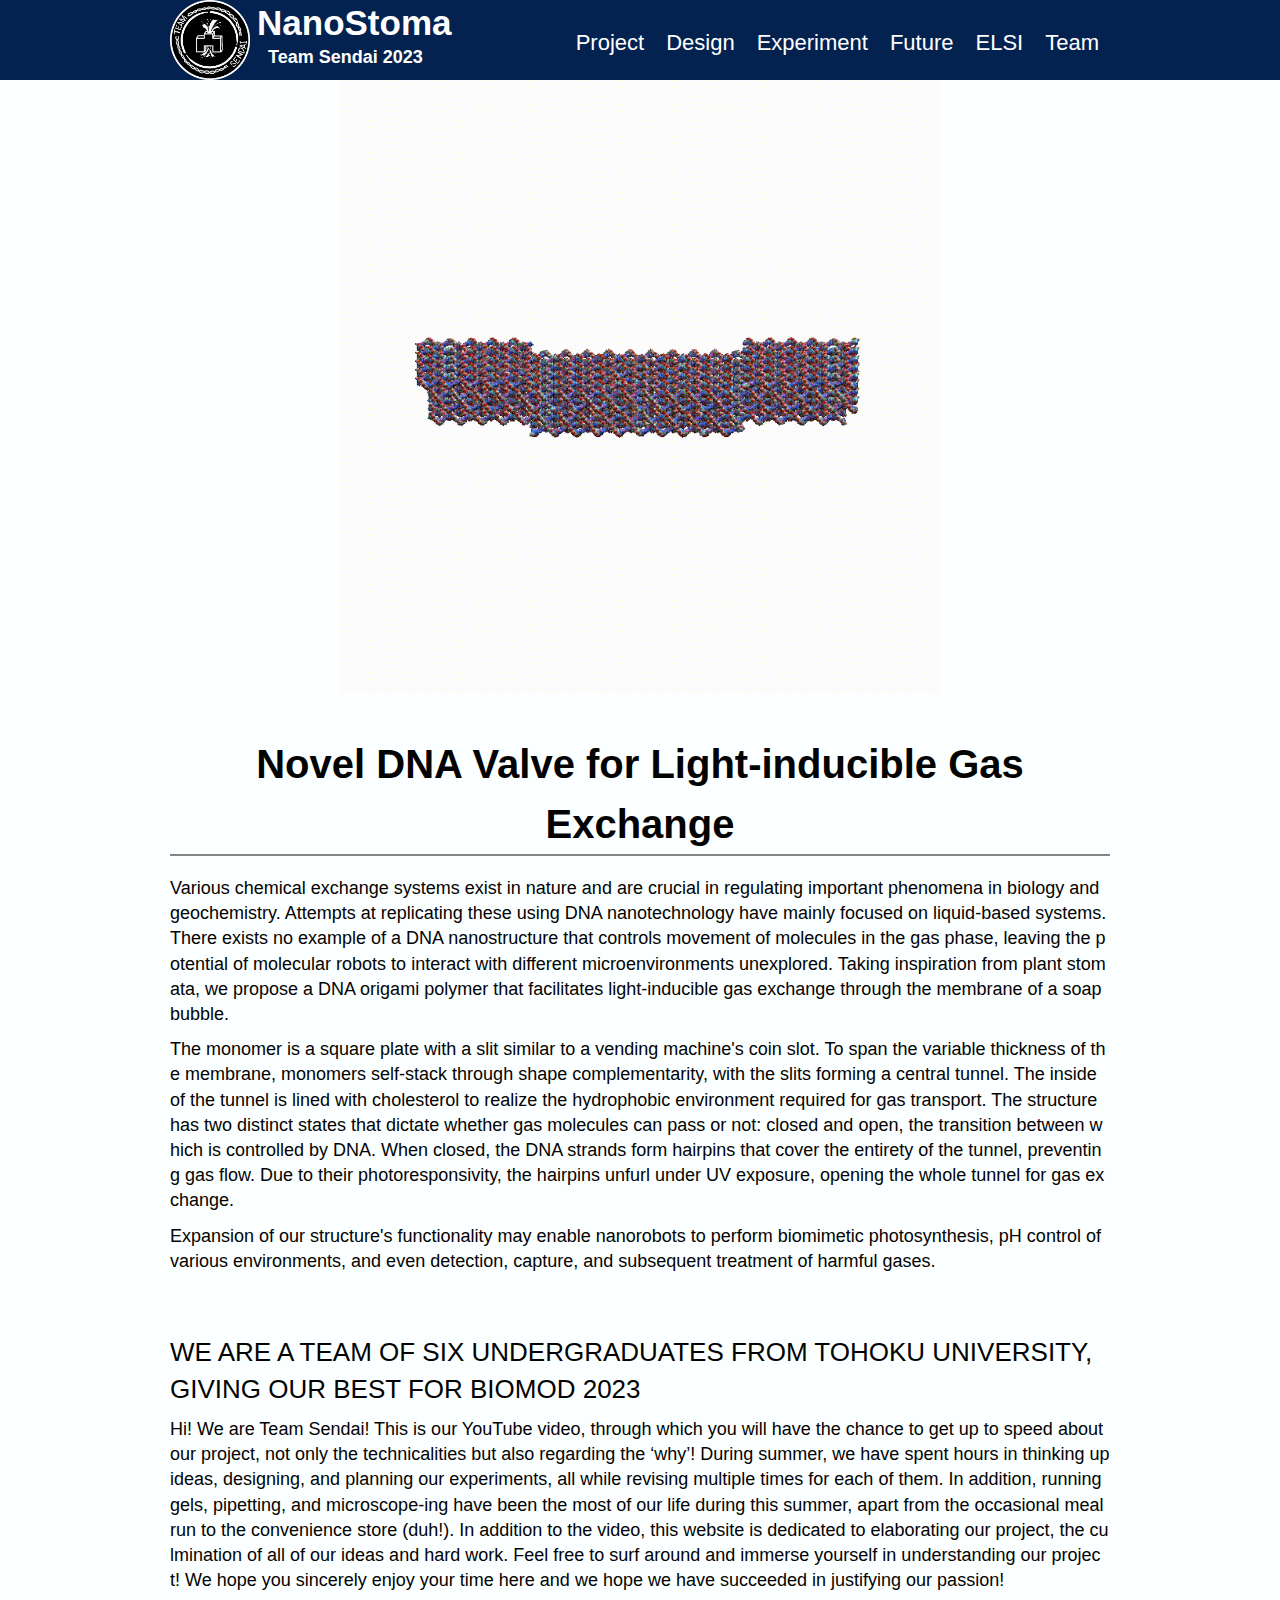
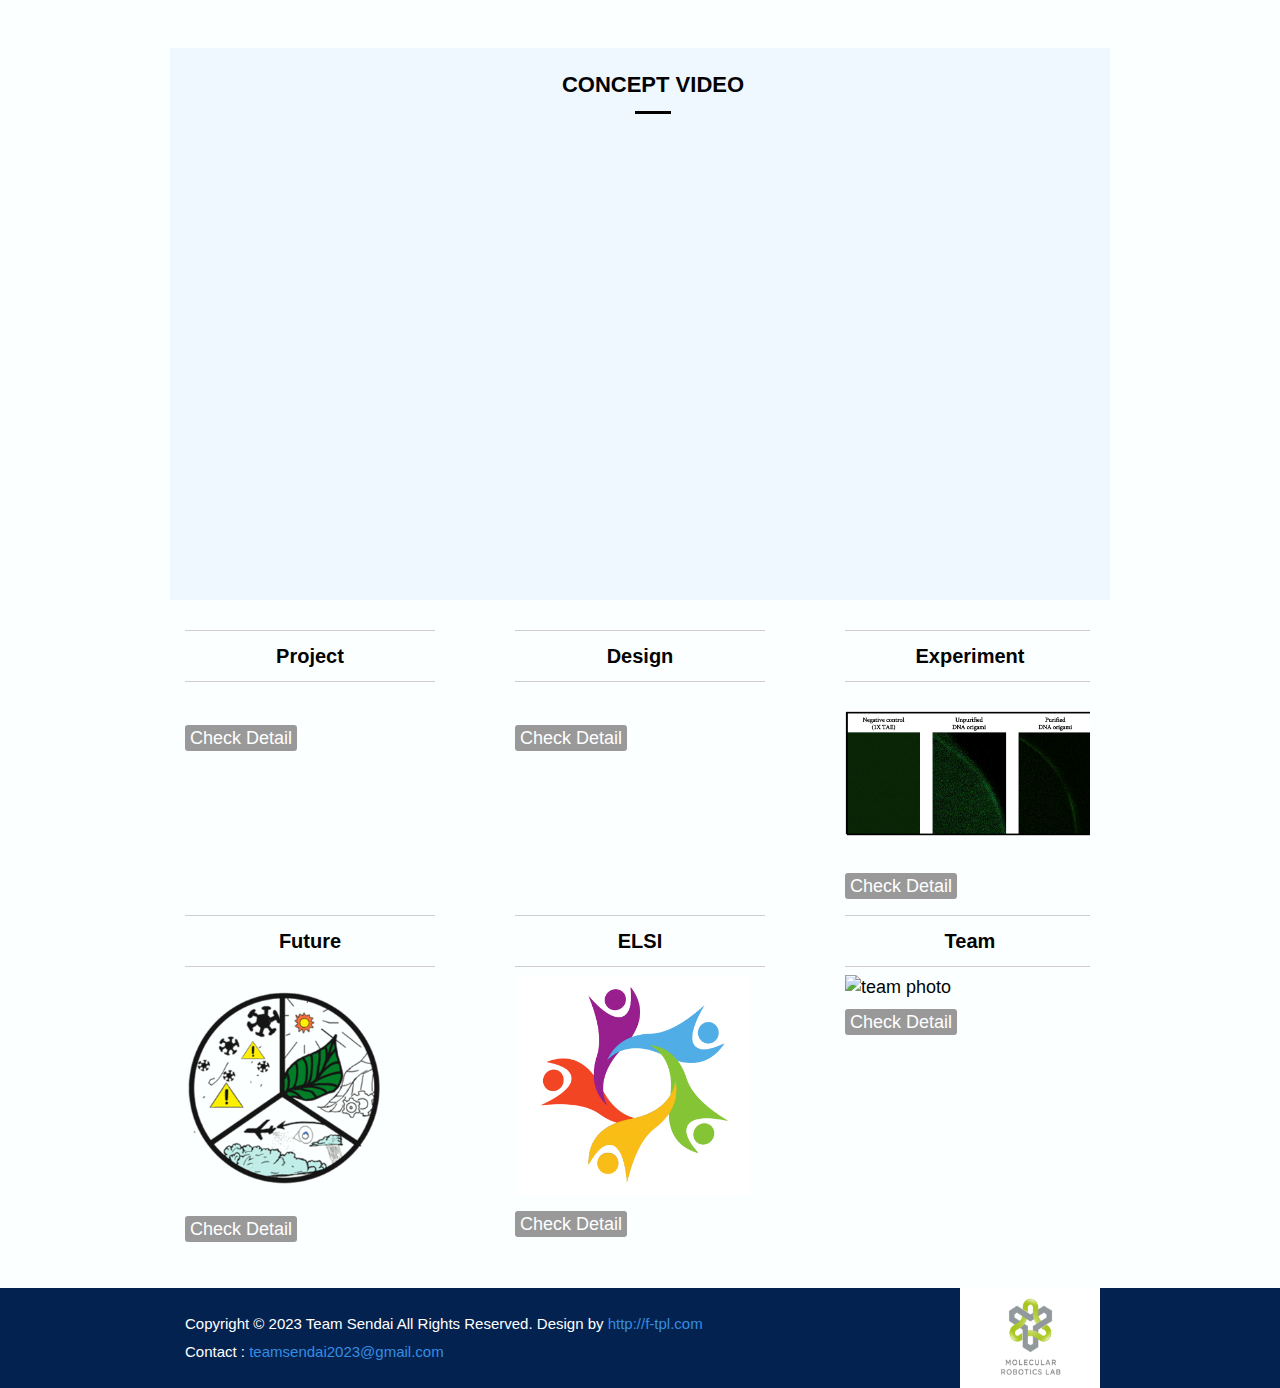
==== commit 8bb49e2a: "aaaaaa" ====
--- a/index.html
+++ b/index.html
@@ -153,7 +153,7 @@
 
 			<article class="grid">
 				<div class="box">
-					<h3>Experitment</h3>
+					<h3>Experiment</h3>
 					<p class="img"><img width="250" src="images/index/experiment.png" alt="" style="margin-top: 20px;margin-bottom: 20px;"/></p>
 					<p class="readmore"><a href="experiment.html">Check Detail</a></p>
 				</div>
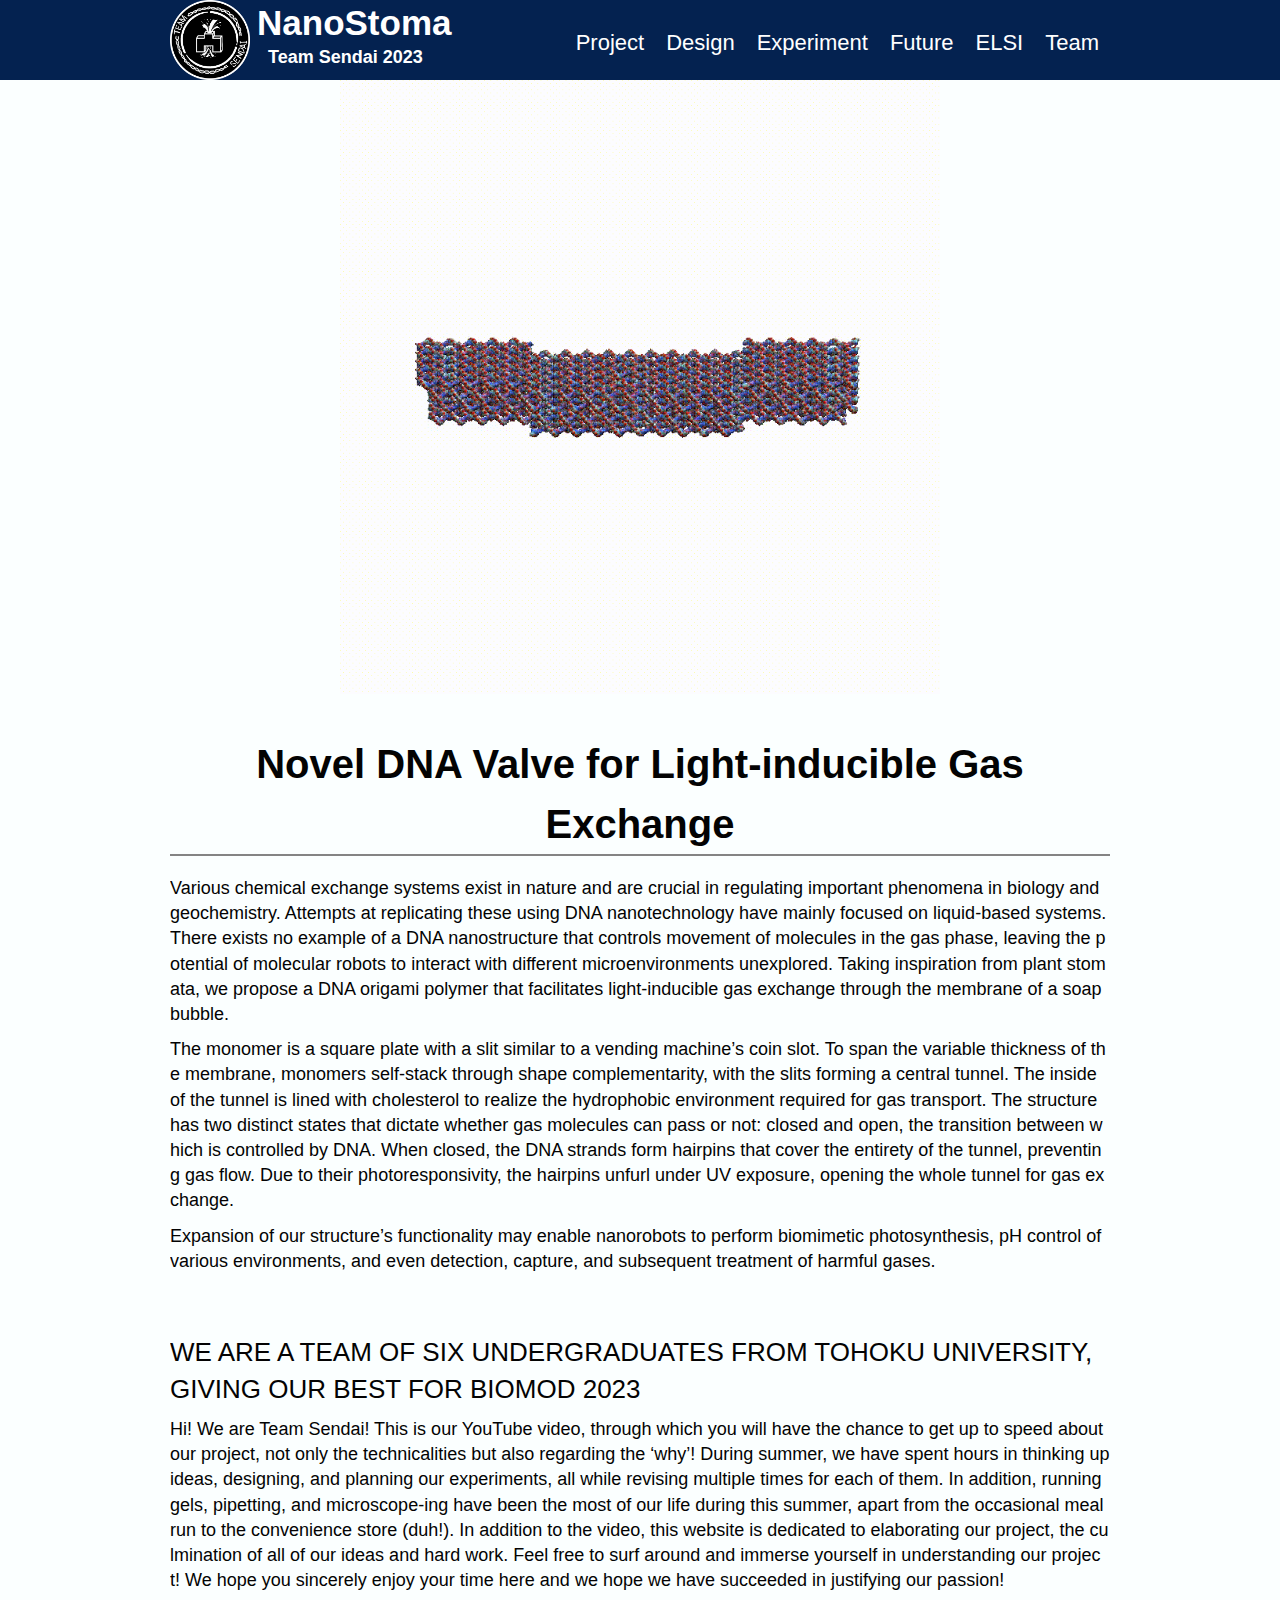
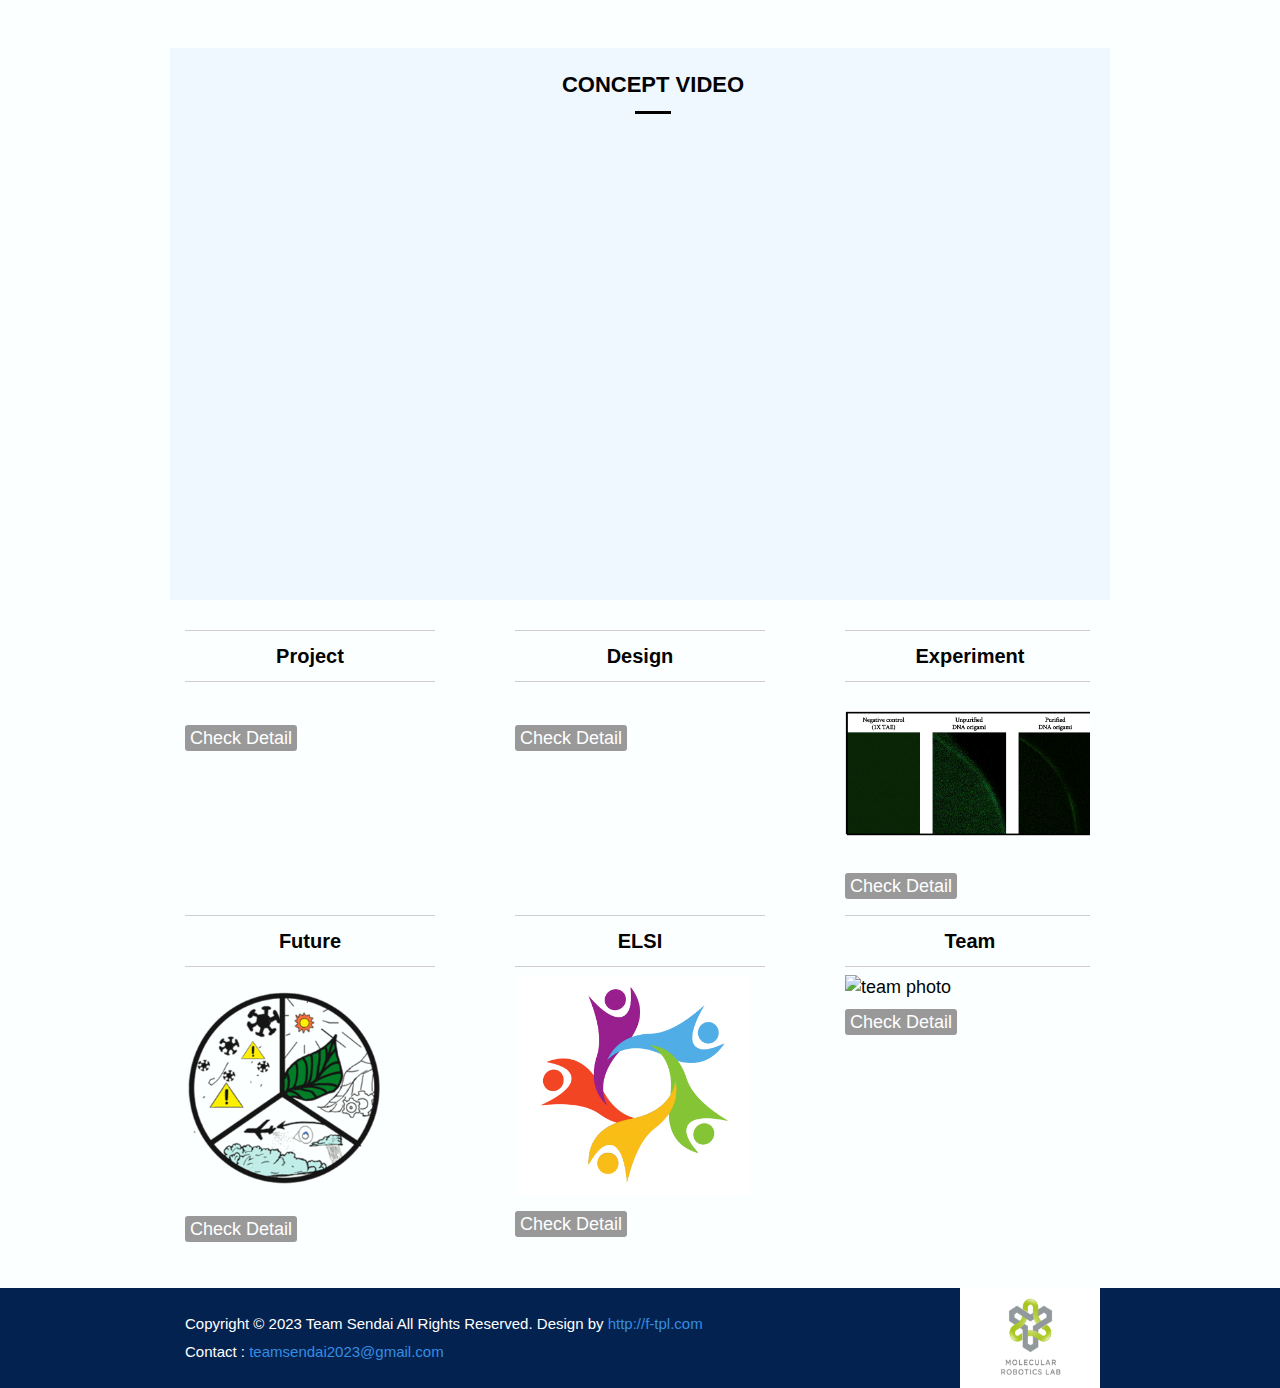
==== commit 6e475d9f: "afadsf" ====
--- a/index.html
+++ b/index.html
@@ -90,7 +90,7 @@
 					Taking inspiration from plant stomata, we propose a DNA origami polymer that facilitates
 					light-inducible gas exchange through the membrane of a soap bubble.
 				</p>
-				<p>	The monomer is a square plate with a slit similar to a vending machine's coin slot. To span
+				<p>	The monomer is a square plate with a slit similar to a vending machine’s coin slot. To span
 					the variable thickness of the membrane, monomers self-stack through shape complementarity, with the
 					slits forming a central tunnel.
 					The inside of the tunnel is lined with cholesterol to realize the hydrophobic environment required
@@ -101,7 +101,7 @@
 					Due to their photoresponsivity, the hairpins unfurl under UV exposure, opening the whole tunnel for
 					gas exchange.
 				</p>
-				<p>	Expansion of our structure's functionality may enable nanorobots to perform biomimetic
+				<p>	Expansion of our structure’s functionality may enable nanorobots to perform biomimetic
 					photosynthesis, pH control of various environments, and even detection, capture, and subsequent
 					treatment of harmful gases.
 					<br/><br/><br/>
